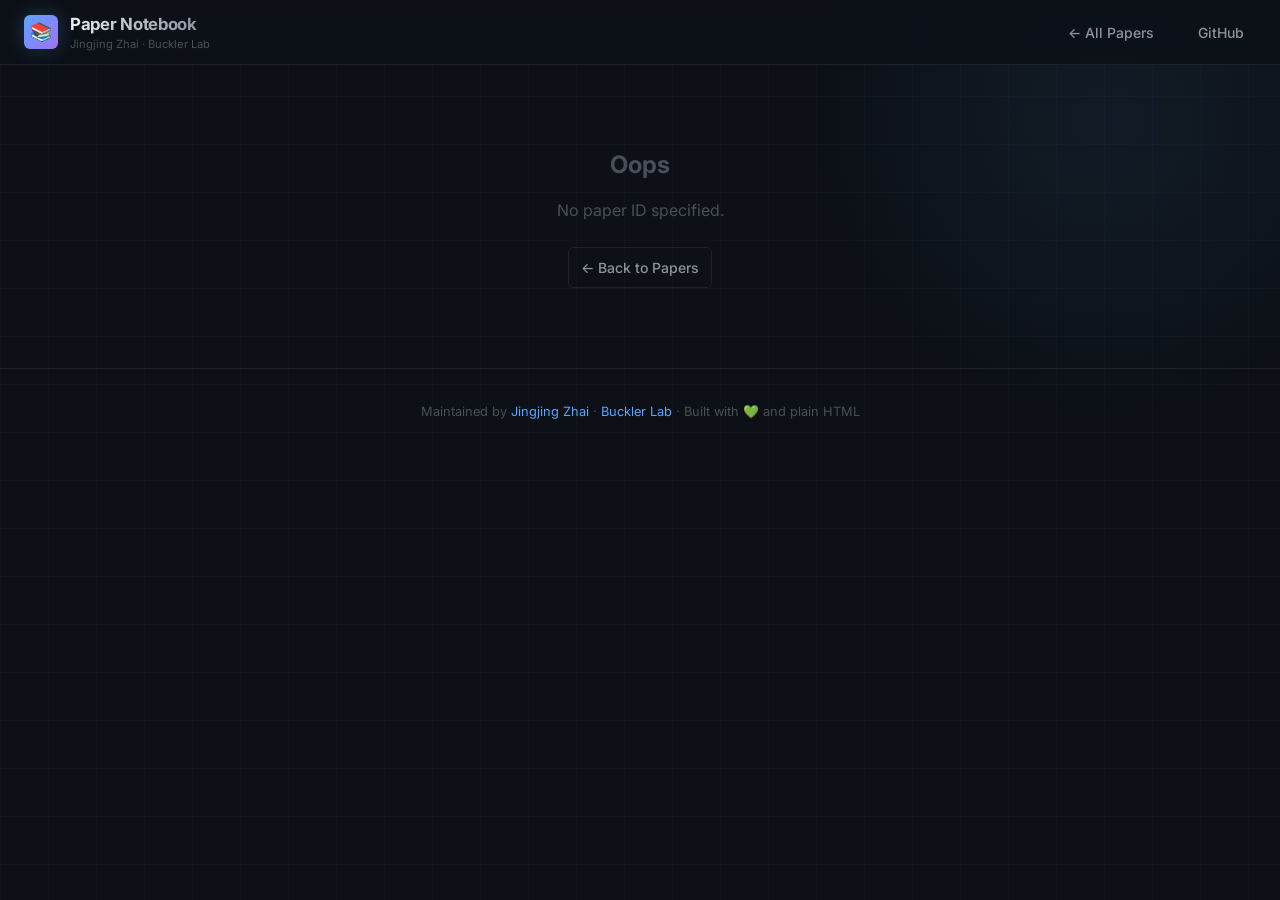
==== docs/paper.html @ 2aa7e604 "Initial commit: add paper notes website in docs/" ====
<!DOCTYPE html>
<html lang="en">

<head>
    <meta charset="UTF-8" />
    <meta name="viewport" content="width=device-width, initial-scale=1.0" />
    <title>Paper Detail | Jingjing's Paper Notebook</title>
    <meta name="description" content="Paper notes and abstract." />
    <link rel="stylesheet" href="css/style.css" />
    <link rel="icon"
        href="data:image/svg+xml,<svg xmlns='http://www.w3.org/2000/svg' viewBox='0 0 100 100'><text y='.9em' font-size='90'>📄</text></svg>" />
</head>

<body>

    <!-- NAVBAR -->
    <nav class="navbar">
        <div class="container navbar-inner">
            <a href="index.html" class="logo">
                <div class="logo-icon">📚</div>
                <div>
                    <span class="logo-text">Paper Notebook</span>
                    <span class="logo-sub">Jingjing Zhai · Buckler Lab</span>
                </div>
            </a>
            <ul class="nav-links">
                <li><a href="index.html">← All Papers</a></li>
                <li><a href="https://github.com/zhaijj/jingjing-paper-notebook" target="_blank">GitHub</a></li>
            </ul>
        </div>
    </nav>

    <main>

        <!-- PAPER HERO -->
        <div class="paper-hero">
            <div class="container">

                <a href="index.html" class="back-link">
                    <svg width="14" height="14" viewBox="0 0 24 24" fill="none" stroke="currentColor"
                        stroke-width="2.5">
                        <path d="m15 18-6-6 6-6" />
                    </svg>
                    Back to all papers
                </a>

                <!-- Color accent bar -->
                <div id="paper-color-bar" style="height:3px; border-radius:2px; margin:24px 0 20px; max-width:200px;">
                </div>

                <!-- Meta row: journal + year -->
                <div class="paper-meta-row">
                    <span id="paper-journal-badge"></span>
                    <span id="paper-year"></span>
                    <div class="star-rating" id="paper-stars"></div>
                </div>

                <!-- Title -->
                <h1 class="paper-title" id="paper-title">Loading…</h1>

                <!-- Authors -->
                <p class="paper-authors" id="paper-authors"></p>

                <!-- Action buttons -->
                <div class="paper-links">
                    <a id="btn-doi" href="#" target="_blank" class="btn btn-primary">
                        <svg width="14" height="14" viewBox="0 0 24 24" fill="none" stroke="currentColor"
                            stroke-width="2">
                            <path d="M18 13v6a2 2 0 0 1-2 2H5a2 2 0 0 1-2-2V8a2 2 0 0 1 2-2h6" />
                            <polyline points="15 3 21 3 21 9" />
                            <line x1="10" y1="14" x2="21" y2="3" />
                        </svg>
                        Open DOI
                    </a>
                    <a href="index.html" class="btn btn-outline">
                        <svg width="14" height="14" viewBox="0 0 24 24" fill="none" stroke="currentColor"
                            stroke-width="2">
                            <path d="m15 18-6-6 6-6" />
                        </svg>
                        All Papers
                    </a>
                </div>

            </div>
        </div>

        <!-- PAPER CONTENT -->
        <div class="container">
            <div class="paper-content">

                <!-- MAIN COLUMN -->
                <div class="content-main">

                    <!-- Abstract -->
                    <div class="section-card">
                        <div class="section-label">
                            <svg width="12" height="12" viewBox="0 0 24 24" fill="none" stroke="currentColor"
                                stroke-width="2.5">
                                <path d="M14 2H6a2 2 0 0 0-2 2v16a2 2 0 0 0 2 2h12a2 2 0 0 0 2-2V8z" />
                                <polyline points="14 2 14 8 20 8" />
                            </svg>
                            Abstract
                        </div>
                        <p class="abstract-text" id="paper-abstract"></p>
                    </div>

                    <!-- Notes -->
                    <div class="section-card">
                        <div class="section-label">
                            <svg width="12" height="12" viewBox="0 0 24 24" fill="none" stroke="currentColor"
                                stroke-width="2.5">
                                <path d="M12 20h9" />
                                <path d="M16.5 3.5a2.121 2.121 0 0 1 3 3L7 19l-4 1 1-4L16.5 3.5z" />
                            </svg>
                            My Notes
                        </div>
                        <div class="notes-content" id="paper-notes"></div>
                    </div>

                </div>

                <!-- SIDEBAR -->
                <div class="content-side">

                    <!-- Info card -->
                    <div class="section-card">
                        <div class="section-label">Info</div>
                        <div class="info-row"><span class="info-key">Journal</span><span class="info-val"
                                id="info-journal"></span></div>
                        <div class="info-row"><span class="info-key">Year</span><span class="info-val"
                                id="info-year"></span></div>
                        <div class="info-row"><span class="info-key">Rating</span><span class="info-val"
                                id="info-rating"></span></div>
                        <div class="info-row"><span class="info-key">DOI</span><span class="info-val"
                                id="info-doi"></span></div>
                        <div class="info-row"><span class="info-key">Added</span><span class="info-val"
                                id="info-added"></span></div>
                    </div>

                    <!-- Tags card -->
                    <div class="section-card">
                        <div class="section-label">Tags</div>
                        <div class="tags-cloud" id="paper-tags-cloud"></div>
                    </div>

                </div>

            </div>
        </div>

    </main>

    <!-- FOOTER -->
    <footer class="footer">
        <div class="container">
            <p>
                Maintained by <a href="https://github.com/zhaijj" target="_blank">Jingjing Zhai</a> ·
                <a href="https://github.com/bucklerlab" target="_blank">Buckler Lab</a> ·
                Built with 💚 and plain HTML
            </p>
        </div>
    </footer>

    <script src="js/paper.js"></script>

</body>

</html>
---- docs/css/style.css ----
/* ============================================================
   Jingjing's Paper Notebook — Style System
   Academic-dark + vibrant journal accents + glassmorphism
   ============================================================ */

@import url('https://fonts.googleapis.com/css2?family=Inter:wght@300;400;500;600;700&family=Merriweather:ital,wght@0,400;0,700;1,400&family=JetBrains+Mono:wght@400;500&display=swap');

/* ---------- CSS Variables ---------- */
:root {
  /* Base palette */
  --bg-deep:       #0d1117;
  --bg-card:       rgba(22, 27, 34, 0.85);
  --bg-glass:      rgba(255, 255, 255, 0.04);
  --bg-glass-hover:rgba(255, 255, 255, 0.08);
  --border:        rgba(255, 255, 255, 0.08);
  --border-hover:  rgba(255, 255, 255, 0.18);

  /* Text */
  --text-primary:  #e6edf3;
  --text-secondary:#8b949e;
  --text-dim:      #484f58;

  /* Accent — changes per journal via inline style */
  --accent:        #58a6ff;
  --accent-glow:   rgba(88, 166, 255, 0.25);

  /* Journal brand colours */
  --nature-plants:    #4caf50;
  --nature-genetics:  #ab47bc;
  --nature-methods:   #29b6f6;
  --nature-biotech:   #ff7043;
  --nature:           #ef5350;
  --cell:             #ffa726;
  --cell-genomics:    #26c6da;
  --genome-biology:   #66bb6a;
  --pnas:             #5c6bc0;
  --biorxiv:          #ec407a;
  --mbe:              #8d6e63;
  --arxiv:            #ff7043;

  /* Typography */
  --font-sans:  'Inter', system-ui, sans-serif;
  --font-serif: 'Merriweather', Georgia, serif;
  --font-mono:  'JetBrains Mono', monospace;

  /* Spacing scale */
  --sp-1: 4px; --sp-2: 8px; --sp-3: 12px; --sp-4: 16px;
  --sp-5: 20px; --sp-6: 24px; --sp-8: 32px; --sp-10: 40px;
  --sp-12: 48px; --sp-16: 64px;

  /* Radius */
  --r-sm: 6px; --r-md: 10px; --r-lg: 16px; --r-xl: 20px;

  /* Transitions */
  --t-fast: 0.15s ease;
  --t-med:  0.3s ease;
  --t-slow: 0.5s ease;
}

/* ---------- Global Reset ---------- */
*, *::before, *::after { box-sizing: border-box; margin: 0; padding: 0; }

html { scroll-behavior: smooth; font-size: 16px; }

body {
  font-family: var(--font-sans);
  background-color: var(--bg-deep);
  color: var(--text-primary);
  line-height: 1.65;
  min-height: 100vh;
  overflow-x: hidden;
}

/* Background grid pattern */
body::before {
  content: '';
  position: fixed;
  inset: 0;
  background-image:
    linear-gradient(rgba(88,166,255,0.03) 1px, transparent 1px),
    linear-gradient(90deg, rgba(88,166,255,0.03) 1px, transparent 1px);
  background-size: 48px 48px;
  pointer-events: none;
  z-index: 0;
}

/* Ambient glow blobs */
body::after {
  content: '';
  position: fixed;
  top: -20%;
  right: -10%;
  width: 600px;
  height: 600px;
  background: radial-gradient(circle, rgba(88,166,255,0.07) 0%, transparent 70%);
  pointer-events: none;
  z-index: 0;
}

/* ---------- Layout ---------- */
.container {
  max-width: 1280px;
  margin: 0 auto;
  padding: 0 var(--sp-6);
  position: relative;
  z-index: 1;
}

/* ---------- Navigation ---------- */
.navbar {
  position: sticky;
  top: 0;
  z-index: 100;
  backdrop-filter: blur(20px) saturate(180%);
  -webkit-backdrop-filter: blur(20px) saturate(180%);
  background: rgba(13, 17, 23, 0.85);
  border-bottom: 1px solid var(--border);
}

.navbar-inner {
  display: flex;
  align-items: center;
  justify-content: space-between;
  height: 64px;
  gap: var(--sp-8);
}

.logo {
  display: flex;
  align-items: center;
  gap: var(--sp-3);
  text-decoration: none;
  flex-shrink: 0;
}

.logo-icon {
  width: 34px; height: 34px;
  background: linear-gradient(135deg, var(--accent), #a371f7);
  border-radius: var(--r-sm);
  display: flex; align-items: center; justify-content: center;
  font-size: 18px;
  box-shadow: 0 0 20px var(--accent-glow);
}

.logo-text {
  font-size: 1.05rem; font-weight: 700;
  background: linear-gradient(90deg, var(--text-primary), var(--text-secondary));
  -webkit-background-clip: text;
  -webkit-text-fill-color: transparent;
  background-clip: text;
  letter-spacing: -0.3px;
}

.logo-sub {
  font-size: 0.7rem; color: var(--text-dim); font-weight: 400;
  display: block; margin-top: -4px;
  -webkit-text-fill-color: var(--text-dim);
}

.nav-links {
  display: flex; align-items: center; gap: var(--sp-5);
  list-style: none;
}

.nav-links a {
  color: var(--text-secondary);
  text-decoration: none;
  font-size: 0.875rem; font-weight: 500;
  padding: var(--sp-2) var(--sp-3);
  border-radius: var(--r-sm);
  transition: color var(--t-fast), background var(--t-fast);
}

.nav-links a:hover { color: var(--text-primary); background: var(--bg-glass); }

.nav-count {
  background: rgba(88,166,255,0.15);
  color: var(--accent);
  border: 1px solid rgba(88,166,255,0.3);
  border-radius: 20px;
  font-size: 0.75rem; font-weight: 600;
  padding: 2px 10px;
}

/* ---------- Hero ---------- */
.hero {
  padding: var(--sp-16) 0 var(--sp-10);
  text-align: center;
  position: relative;
}

.hero-eyebrow {
  display: inline-flex; align-items: center; gap: var(--sp-2);
  background: rgba(88,166,255,0.1);
  border: 1px solid rgba(88,166,255,0.25);
  border-radius: 20px;
  color: var(--accent);
  font-size: 0.8rem; font-weight: 600;
  padding: 5px 14px;
  margin-bottom: var(--sp-5);
  letter-spacing: 0.5px;
  text-transform: uppercase;
}

.hero h1 {
  font-family: var(--font-serif);
  font-size: clamp(2rem, 5vw, 3.2rem);
  font-weight: 700;
  line-height: 1.2;
  margin-bottom: var(--sp-5);
  background: linear-gradient(135deg, #e6edf3 30%, #8b949e);
  -webkit-background-clip: text;
  -webkit-text-fill-color: transparent;
  background-clip: text;
}

.hero p {
  font-size: 1.05rem;
  color: var(--text-secondary);
  max-width: 580px;
  margin: 0 auto var(--sp-8);
}

.hero-stats {
  display: flex;
  justify-content: center;
  gap: var(--sp-8);
  flex-wrap: wrap;
}

.stat {
  display: flex; flex-direction: column; align-items: center;
  gap: 2px;
}

.stat-number {
  font-size: 1.8rem; font-weight: 700;
  background: linear-gradient(135deg, var(--accent), #a371f7);
  -webkit-background-clip: text; -webkit-text-fill-color: transparent;
  background-clip: text;
}

.stat-label { font-size: 0.8rem; color: var(--text-dim); }

/* ---------- Search & Filter Bar ---------- */
.controls {
  display: flex; flex-wrap: wrap;
  align-items: center; gap: var(--sp-4);
  margin-bottom: var(--sp-8);
  padding: var(--sp-5) var(--sp-6);
  background: var(--bg-card);
  border: 1px solid var(--border);
  border-radius: var(--r-lg);
  backdrop-filter: blur(10px);
}

.search-wrap {
  flex: 1; min-width: 220px;
  display: flex; align-items: center;
  gap: var(--sp-3);
  background: var(--bg-deep);
  border: 1px solid var(--border);
  border-radius: var(--r-md);
  padding: var(--sp-2) var(--sp-4);
  transition: border-color var(--t-fast);
}

.search-wrap:focus-within { border-color: var(--accent); }

.search-wrap svg { color: var(--text-dim); flex-shrink: 0; }

.search-input {
  flex: 1; background: transparent; border: none; outline: none;
  color: var(--text-primary); font-family: var(--font-sans);
  font-size: 0.9rem;
}

.search-input::placeholder { color: var(--text-dim); }

.filter-group {
  display: flex; flex-wrap: wrap; gap: var(--sp-2);
}

.filter-chip {
  padding: 5px 14px;
  border-radius: 20px;
  font-size: 0.8rem; font-weight: 500;
  cursor: pointer;
  border: 1px solid var(--border);
  background: transparent;
  color: var(--text-secondary);
  transition: all var(--t-fast);
  white-space: nowrap;
}

.filter-chip:hover { color: var(--text-primary); border-color: var(--border-hover); }

.filter-chip.active {
  color: var(--bg-deep);
  font-weight: 600;
}

/* ---------- Paper Grid ---------- */
.papers-grid {
  display: grid;
  grid-template-columns: repeat(auto-fill, minmax(360px, 1fr));
  gap: var(--sp-5);
  margin-bottom: var(--sp-16);
}

/* ---------- Paper Card ---------- */
.paper-card {
  background: var(--bg-card);
  border: 1px solid var(--border);
  border-radius: var(--r-lg);
  padding: var(--sp-6);
  cursor: pointer;
  text-decoration: none;
  color: inherit;
  display: flex; flex-direction: column;
  gap: var(--sp-4);
  position: relative;
  overflow: hidden;
  transition: transform var(--t-med), border-color var(--t-med), box-shadow var(--t-med);
  backdrop-filter: blur(8px);
}

.paper-card::before {
  content: '';
  position: absolute;
  top: 0; left: 0; right: 0;
  height: 3px;
  background: linear-gradient(90deg, var(--card-accent, var(--accent)), transparent);
  border-radius: var(--r-lg) var(--r-lg) 0 0;
  opacity: 0;
  transition: opacity var(--t-med);
}

.paper-card:hover {
  transform: translateY(-4px);
  border-color: var(--card-accent, var(--accent));
  box-shadow: 0 12px 40px rgba(0,0,0,0.4), 0 0 0 1px rgba(255,255,255,0.05);
}

.paper-card:hover::before { opacity: 1; }

/* Card glow on hover */
.paper-card::after {
  content: '';
  position: absolute;
  inset: 0;
  background: radial-gradient(ellipse at top left, var(--accent-glow, transparent), transparent 70%);
  opacity: 0;
  transition: opacity var(--t-med);
  pointer-events: none;
}

.paper-card:hover::after { opacity: 0.6; }

.card-header {
  display: flex; align-items: flex-start; justify-content: space-between;
  gap: var(--sp-3);
}

.journal-badge {
  display: inline-flex; align-items: center; gap: 5px;
  padding: 3px 10px;
  border-radius: 20px;
  font-size: 0.72rem; font-weight: 600;
  white-space: nowrap; flex-shrink: 0;
  letter-spacing: 0.3px;
  text-transform: uppercase;
}

.card-year {
  font-size: 0.78rem; font-weight: 500;
  color: var(--text-dim);
  background: var(--bg-glass);
  border: 1px solid var(--border);
  border-radius: var(--r-sm);
  padding: 2px 8px;
  flex-shrink: 0;
}

.card-title {
  font-size: 1rem; font-weight: 600;
  line-height: 1.45;
  color: var(--text-primary);
  letter-spacing: -0.2px;
  display: -webkit-box;
  -webkit-line-clamp: 3;
  -webkit-box-orient: vertical;
  overflow: hidden;
}

.card-authors {
  font-size: 0.82rem; color: var(--text-secondary);
  display: -webkit-box;
  -webkit-line-clamp: 1;
  -webkit-box-orient: vertical;
  overflow: hidden;
}

.card-abstract {
  font-size: 0.85rem; color: var(--text-secondary); line-height: 1.6;
  display: -webkit-box;
  -webkit-line-clamp: 3;
  -webkit-box-orient: vertical;
  overflow: hidden;
}

.card-footer {
  display: flex; align-items: center; justify-content: space-between;
  margin-top: auto; padding-top: var(--sp-3);
  border-top: 1px solid var(--border);
}

.card-tags {
  display: flex; flex-wrap: wrap; gap: var(--sp-2);
}

.tag {
  font-size: 0.72rem; font-weight: 500;
  padding: 2px 8px;
  border-radius: 20px;
  background: var(--bg-glass);
  border: 1px solid var(--border);
  color: var(--text-secondary);
  transition: all var(--t-fast);
}

.tag:hover { color: var(--text-primary); border-color: var(--border-hover); }

.star-rating {
  display: flex; gap: 2px;
}

.star { font-size: 0.75rem; }
.star.filled { color: #f0c040; }
.star.empty  { color: var(--text-dim); }

/* ---------- No Results ---------- */
.no-results {
  grid-column: 1 / -1;
  text-align: center;
  padding: var(--sp-16) 0;
  color: var(--text-dim);
}

.no-results svg { margin-bottom: var(--sp-4); opacity: 0.4; }
.no-results h3 { font-size: 1.2rem; margin-bottom: var(--sp-2); color: var(--text-secondary); }

/* ============================================================
   PAPER DETAIL PAGE
   ============================================================ */

.back-link {
  display: inline-flex; align-items: center; gap: var(--sp-2);
  color: var(--text-secondary); text-decoration: none;
  font-size: 0.875rem; font-weight: 500;
  padding: var(--sp-2) var(--sp-3);
  border: 1px solid var(--border);
  border-radius: var(--r-sm);
  margin: var(--sp-8) 0 0;
  transition: all var(--t-fast);
  width: fit-content;
}

.back-link:hover { color: var(--text-primary); border-color: var(--border-hover); background: var(--bg-glass); }

.paper-hero {
  padding: var(--sp-8) 0 var(--sp-10);
}

.paper-meta-row {
  display: flex; flex-wrap: wrap; align-items: center; gap: var(--sp-3);
  margin-bottom: var(--sp-5);
}

.paper-title {
  font-family: var(--font-serif);
  font-size: clamp(1.5rem, 3.5vw, 2.2rem);
  font-weight: 700; line-height: 1.3;
  margin-bottom: var(--sp-5);
  color: var(--text-primary);
  max-width: 900px;
}

.paper-authors {
  font-size: 1rem; color: var(--text-secondary);
  margin-bottom: var(--sp-6);
}

.paper-links {
  display: flex; flex-wrap: wrap; gap: var(--sp-3);
  margin-bottom: var(--sp-8);
}

.btn {
  display: inline-flex; align-items: center; gap: var(--sp-2);
  padding: var(--sp-3) var(--sp-5);
  border-radius: var(--r-md);
  font-size: 0.875rem; font-weight: 600;
  text-decoration: none; cursor: pointer; border: none;
  transition: all var(--t-fast);
}

.btn-primary {
  background: linear-gradient(135deg, var(--accent), #a371f7);
  color: #fff;
  box-shadow: 0 4px 15px var(--accent-glow);
}

.btn-primary:hover {
  transform: translateY(-2px);
  box-shadow: 0 8px 25px var(--accent-glow);
}

.btn-outline {
  background: transparent;
  border: 1px solid var(--border);
  color: var(--text-secondary);
}

.btn-outline:hover { border-color: var(--border-hover); color: var(--text-primary); background: var(--bg-glass); }

/* Paper content layout */
.paper-content {
  display: grid;
  grid-template-columns: 1fr 300px;
  gap: var(--sp-8);
  margin-bottom: var(--sp-16);
}

@media (max-width: 900px) {
  .paper-content { grid-template-columns: 1fr; }
}

.content-main { min-width: 0; }
.content-side { display: flex; flex-direction: column; gap: var(--sp-5); }

.section-card {
  background: var(--bg-card);
  border: 1px solid var(--border);
  border-radius: var(--r-lg);
  padding: var(--sp-6);
  backdrop-filter: blur(8px);
}

.section-card + .section-card { margin-top: var(--sp-5); }

.section-label {
  font-size: 0.7rem; font-weight: 700;
  letter-spacing: 1.5px; text-transform: uppercase;
  color: var(--text-dim);
  margin-bottom: var(--sp-4);
  display: flex; align-items: center; gap: var(--sp-2);
}

.section-label::after {
  content: ''; flex: 1;
  height: 1px; background: var(--border);
}

.abstract-text {
  font-family: var(--font-serif);
  font-size: 0.95rem; line-height: 1.8;
  color: var(--text-secondary);
}

/* Notes (markdown) */
.notes-content {
  font-size: 0.9rem; line-height: 1.7;
  color: var(--text-secondary);
}

.notes-content h2 {
  font-size: 1rem; font-weight: 700;
  color: var(--text-primary);
  margin: var(--sp-5) 0 var(--sp-2);
  padding-bottom: var(--sp-2);
  border-bottom: 1px solid var(--border);
}

.notes-content h3 { font-size: 0.9rem; font-weight: 600; margin: var(--sp-4) 0 var(--sp-2); }

.notes-content ul, .notes-content ol {
  margin: var(--sp-2) 0 var(--sp-4) var(--sp-5);
}

.notes-content li { margin-bottom: var(--sp-2); }

.notes-content strong { color: var(--text-primary); font-weight: 600; }

.notes-content code {
  font-family: var(--font-mono);
  font-size: 0.82rem;
  background: rgba(88,166,255,0.1);
  color: var(--accent);
  padding: 1px 6px; border-radius: 4px;
}

.notes-content p { margin-bottom: var(--sp-4); }

/* Checkbox list in notes */
.notes-content li.task-item::marker { content: ''; }
.notes-content .task-item { list-style: none; padding-left: var(--sp-5); position: relative; }
.notes-content .task-item::before {
  content: '☐';
  position: absolute; left: 0;
  color: var(--text-dim);
}
.notes-content .task-item.done::before { content: '☑'; color: var(--accent); }

/* Sidebar info card */
.info-row {
  display: flex; justify-content: space-between; align-items: flex-start;
  font-size: 0.82rem; padding: var(--sp-2) 0;
  border-bottom: 1px solid var(--border);
}

.info-row:last-child { border-bottom: none; }
.info-key { color: var(--text-dim); flex-shrink: 0; }
.info-val { color: var(--text-primary); font-weight: 500; text-align: right; }

.tags-cloud { display: flex; flex-wrap: wrap; gap: var(--sp-2); }

/* ---------- Footer ---------- */
.footer {
  border-top: 1px solid var(--border);
  padding: var(--sp-8) 0;
  text-align: center;
  color: var(--text-dim);
  font-size: 0.8rem;
  position: relative; z-index: 1;
}

.footer a { color: var(--accent); text-decoration: none; }
.footer a:hover { text-decoration: underline; }

/* ---------- Journal badge colours ---------- */
.journal-nature-plants   { background: rgba(76,175,80,0.15);  color: #4caf50; border: 1px solid rgba(76,175,80,0.3); }
.journal-nature-genetics { background: rgba(171,71,188,0.15); color: #ab47bc; border: 1px solid rgba(171,71,188,0.3); }
.journal-nature-methods  { background: rgba(41,182,246,0.15); color: #29b6f6; border: 1px solid rgba(41,182,246,0.3); }
.journal-nature-biotech  { background: rgba(255,112,67,0.15); color: #ff7043; border: 1px solid rgba(255,112,67,0.3); }
.journal-nature          { background: rgba(239,83,80,0.15);  color: #ef5350; border: 1px solid rgba(239,83,80,0.3); }
.journal-cell            { background: rgba(255,167,38,0.15); color: #ffa726; border: 1px solid rgba(255,167,38,0.3); }
.journal-cell-genomics   { background: rgba(38,198,218,0.15); color: #26c6da; border: 1px solid rgba(38,198,218,0.3); }
.journal-genome-biology  { background: rgba(102,187,106,0.15);color: #66bb6a; border: 1px solid rgba(102,187,106,0.3); }
.journal-pnas            { background: rgba(92,107,192,0.15); color: #5c6bc0; border: 1px solid rgba(92,107,192,0.3); }
.journal-biorxiv         { background: rgba(236,64,122,0.15); color: #ec407a; border: 1px solid rgba(236,64,122,0.3); }
.journal-mbe             { background: rgba(141,110,99,0.15); color: #8d6e63; border: 1px solid rgba(141,110,99,0.3); }
.journal-arxiv           { background: rgba(255,112,67,0.15); color: #ff7043; border: 1px solid rgba(255,112,67,0.3); }
.journal-default         { background: rgba(139,148,158,0.15);color: #8b949e; border: 1px solid rgba(139,148,158,0.3); }

/* ---------- Animations ---------- */
@keyframes fadeInUp {
  from { opacity: 0; transform: translateY(20px); }
  to   { opacity: 1; transform: translateY(0); }
}

.paper-card {
  animation: fadeInUp 0.4s ease both;
}

/* Stagger cards */
.paper-card:nth-child(1)  { animation-delay: 0.05s; }
.paper-card:nth-child(2)  { animation-delay: 0.10s; }
.paper-card:nth-child(3)  { animation-delay: 0.15s; }
.paper-card:nth-child(4)  { animation-delay: 0.20s; }
.paper-card:nth-child(5)  { animation-delay: 0.25s; }
.paper-card:nth-child(6)  { animation-delay: 0.30s; }

/* ---------- Responsive ---------- */
@media (max-width: 768px) {
  .papers-grid { grid-template-columns: 1fr; }
  .hero        { padding: var(--sp-10) 0 var(--sp-8); }
  .nav-links   { display: none; }
}

/* ---------- Scrollbar ---------- */
::-webkit-scrollbar { width: 6px; }
::-webkit-scrollbar-track { background: transparent; }
::-webkit-scrollbar-thumb { background: var(--border); border-radius: 10px; }
::-webkit-scrollbar-thumb:hover { background: var(--border-hover); }
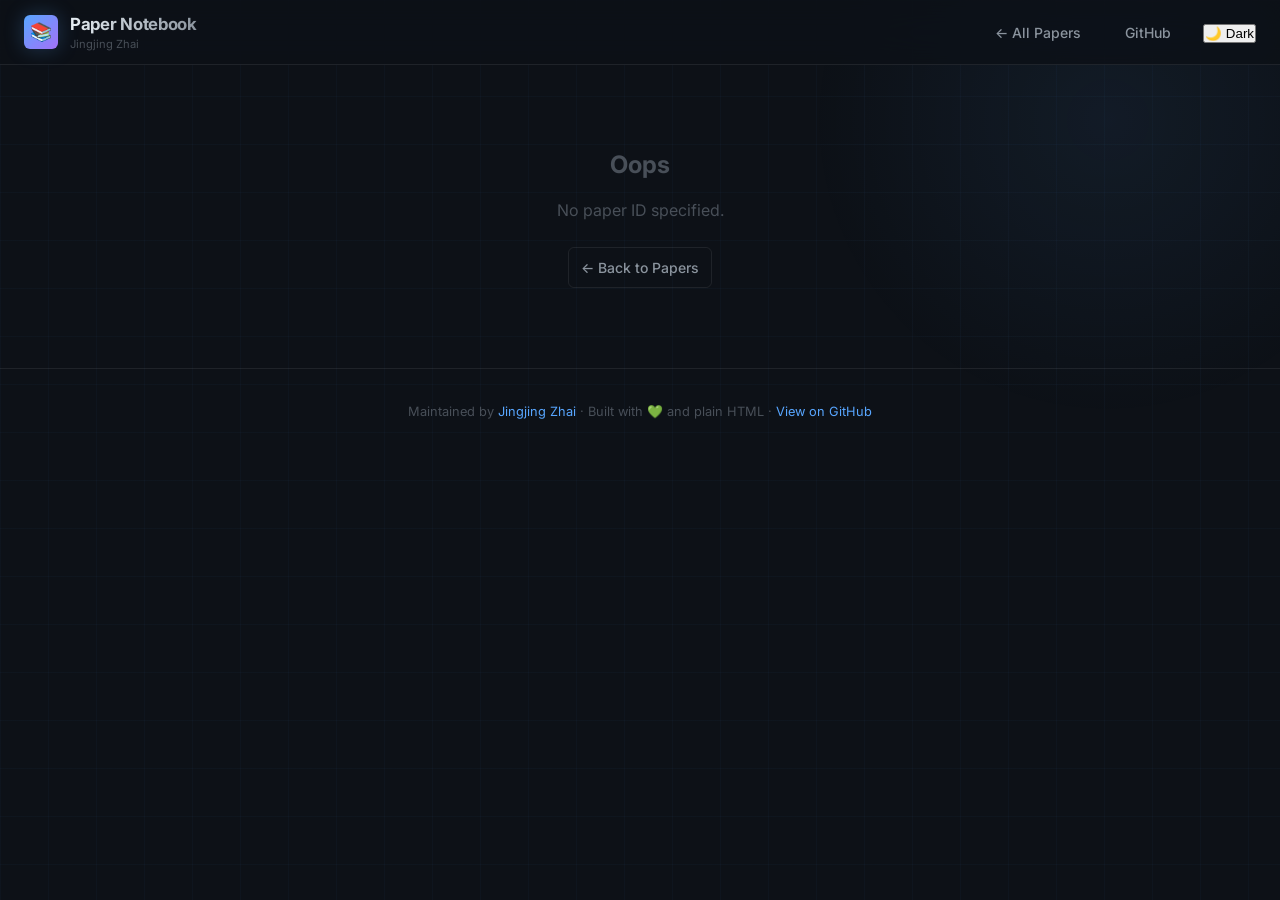
==== commit e738777d: "feat: add Utterances comment widget and theme sync" ====
--- a/docs/paper.html
+++ b/docs/paper.html
@@ -1,5 +1,5 @@
 <!DOCTYPE html>
-<html lang="en">
+<html lang="en" data-theme="light">
 
 <head>
     <meta charset="UTF-8" />
@@ -9,6 +9,10 @@
     <link rel="stylesheet" href="css/style.css" />
     <link rel="icon"
         href="data:image/svg+xml,<svg xmlns='http://www.w3.org/2000/svg' viewBox='0 0 100 100'><text y='.9em' font-size='90'>📄</text></svg>" />
+    <!-- Apply saved theme immediately to prevent flash -->
+    <script>
+        (function () { var t = localStorage.getItem('pn-theme') || 'light'; document.documentElement.setAttribute('data-theme', t); })();
+    </script>
 </head>
 
 <body>
@@ -20,12 +24,18 @@
                 <div class="logo-icon">📚</div>
                 <div>
                     <span class="logo-text">Paper Notebook</span>
-                    <span class="logo-sub">Jingjing Zhai · Buckler Lab</span>
+                    <span class="logo-sub">Jingjing Zhai</span>
                 </div>
             </a>
             <ul class="nav-links">
                 <li><a href="index.html">← All Papers</a></li>
                 <li><a href="https://github.com/zhaijj/jingjing-paper-notebook" target="_blank">GitHub</a></li>
+                <li>
+                    <button id="theme-toggle" class="theme-toggle" aria-label="Switch to dark mode">
+                        <span class="toggle-icon">🌙</span>
+                        <span class="toggle-label">Dark</span>
+                    </button>
+                </li>
             </ul>
         </div>
     </nav>
@@ -44,24 +54,18 @@
                     Back to all papers
                 </a>
 
-                <!-- Color accent bar -->
                 <div id="paper-color-bar" style="height:3px; border-radius:2px; margin:24px 0 20px; max-width:200px;">
                 </div>
 
-                <!-- Meta row: journal + year -->
                 <div class="paper-meta-row">
                     <span id="paper-journal-badge"></span>
                     <span id="paper-year"></span>
                     <div class="star-rating" id="paper-stars"></div>
                 </div>
 
-                <!-- Title -->
                 <h1 class="paper-title" id="paper-title">Loading…</h1>
-
-                <!-- Authors -->
                 <p class="paper-authors" id="paper-authors"></p>
 
-                <!-- Action buttons -->
                 <div class="paper-links">
                     <a id="btn-doi" href="#" target="_blank" class="btn btn-primary">
                         <svg width="14" height="14" viewBox="0 0 24 24" fill="none" stroke="currentColor"
@@ -90,8 +94,6 @@
 
                 <!-- MAIN COLUMN -->
                 <div class="content-main">
-
-                    <!-- Abstract -->
                     <div class="section-card">
                         <div class="section-label">
                             <svg width="12" height="12" viewBox="0 0 24 24" fill="none" stroke="currentColor"
@@ -104,7 +106,6 @@
                         <p class="abstract-text" id="paper-abstract"></p>
                     </div>
 
-                    <!-- Notes -->
                     <div class="section-card">
                         <div class="section-label">
                             <svg width="12" height="12" viewBox="0 0 24 24" fill="none" stroke="currentColor"
@@ -117,12 +118,31 @@
                         <div class="notes-content" id="paper-notes"></div>
                     </div>
 
+                    <!-- NotebookLM Deep Notes — hidden if no notebooklm_notes -->
+                    <div class="section-card section-nlm" id="section-nlm" style="display:none;">
+                        <div class="section-label">
+                            <span>📓</span>
+                            NotebookLM Deep Notes
+                            <a id="nlm-open-link" href="#" target="_blank" rel="noopener" class="nlm-link-out">
+                                Open in NotebookLM ↗
+                            </a>
+                        </div>
+                        <div class="notes-content" id="paper-nlm-notes"></div>
+                    </div>
+
+                    <!-- Comments Section -->
+                    <div class="section-card" id="section-comments" style="margin-top: 2rem;">
+                        <div class="section-label">
+                            💬 Comments & Discussion
+                        </div>
+                        <div id="utterances-container">
+                            <!-- Script injected by paper.js so theme can be matched dynamically -->
+                        </div>
+                    </div>
                 </div>
 
                 <!-- SIDEBAR -->
                 <div class="content-side">
-
-                    <!-- Info card -->
                     <div class="section-card">
                         <div class="section-label">Info</div>
                         <div class="info-row"><span class="info-key">Journal</span><span class="info-val"
@@ -137,12 +157,10 @@
                                 id="info-added"></span></div>
                     </div>
 
-                    <!-- Tags card -->
                     <div class="section-card">
                         <div class="section-label">Tags</div>
                         <div class="tags-cloud" id="paper-tags-cloud"></div>
                     </div>
-
                 </div>
 
             </div>
@@ -155,12 +173,13 @@
         <div class="container">
             <p>
                 Maintained by <a href="https://github.com/zhaijj" target="_blank">Jingjing Zhai</a> ·
-                <a href="https://github.com/bucklerlab" target="_blank">Buckler Lab</a> ·
-                Built with 💚 and plain HTML
+                Built with 💚 and plain HTML ·
+                <a href="https://github.com/zhaijj/jingjing-paper-notebook" target="_blank">View on GitHub</a>
             </p>
         </div>
     </footer>
 
+    <script src="js/theme.js"></script>
     <script src="js/paper.js"></script>
 
 </body>
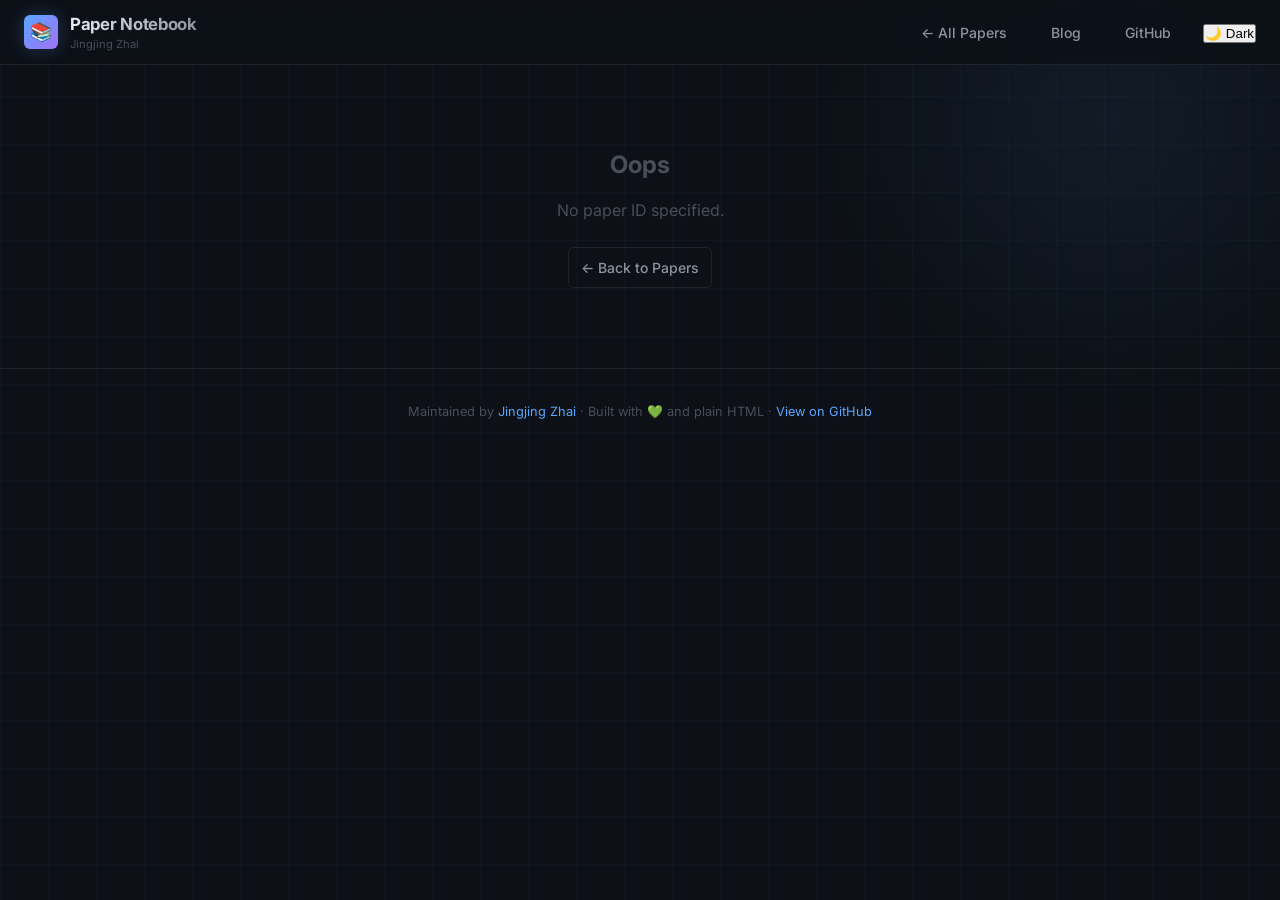
==== commit 9b610703: "feat: add Blog tab, publish_blog skill, and blog infrastructure" ====
--- a/docs/paper.html
+++ b/docs/paper.html
@@ -29,7 +29,8 @@
             </a>
             <ul class="nav-links">
                 <li><a href="index.html">← All Papers</a></li>
-                <li><a href="https://github.com/zhaijj/jingjing-paper-notebook" target="_blank">GitHub</a></li>
+                <li><a href="blog.html">Blog</a></li>
+                <li><a href="https://github.com/zhaijj/paper-notebook" target="_blank">GitHub</a></li>
                 <li>
                     <button id="theme-toggle" class="theme-toggle" aria-label="Switch to dark mode">
                         <span class="toggle-icon">🌙</span>
@@ -174,7 +175,7 @@
             <p>
                 Maintained by <a href="https://github.com/zhaijj" target="_blank">Jingjing Zhai</a> ·
                 Built with 💚 and plain HTML ·
-                <a href="https://github.com/zhaijj/jingjing-paper-notebook" target="_blank">View on GitHub</a>
+                <a href="https://github.com/zhaijj/paper-notebook" target="_blank">View on GitHub</a>
             </p>
         </div>
     </footer>
